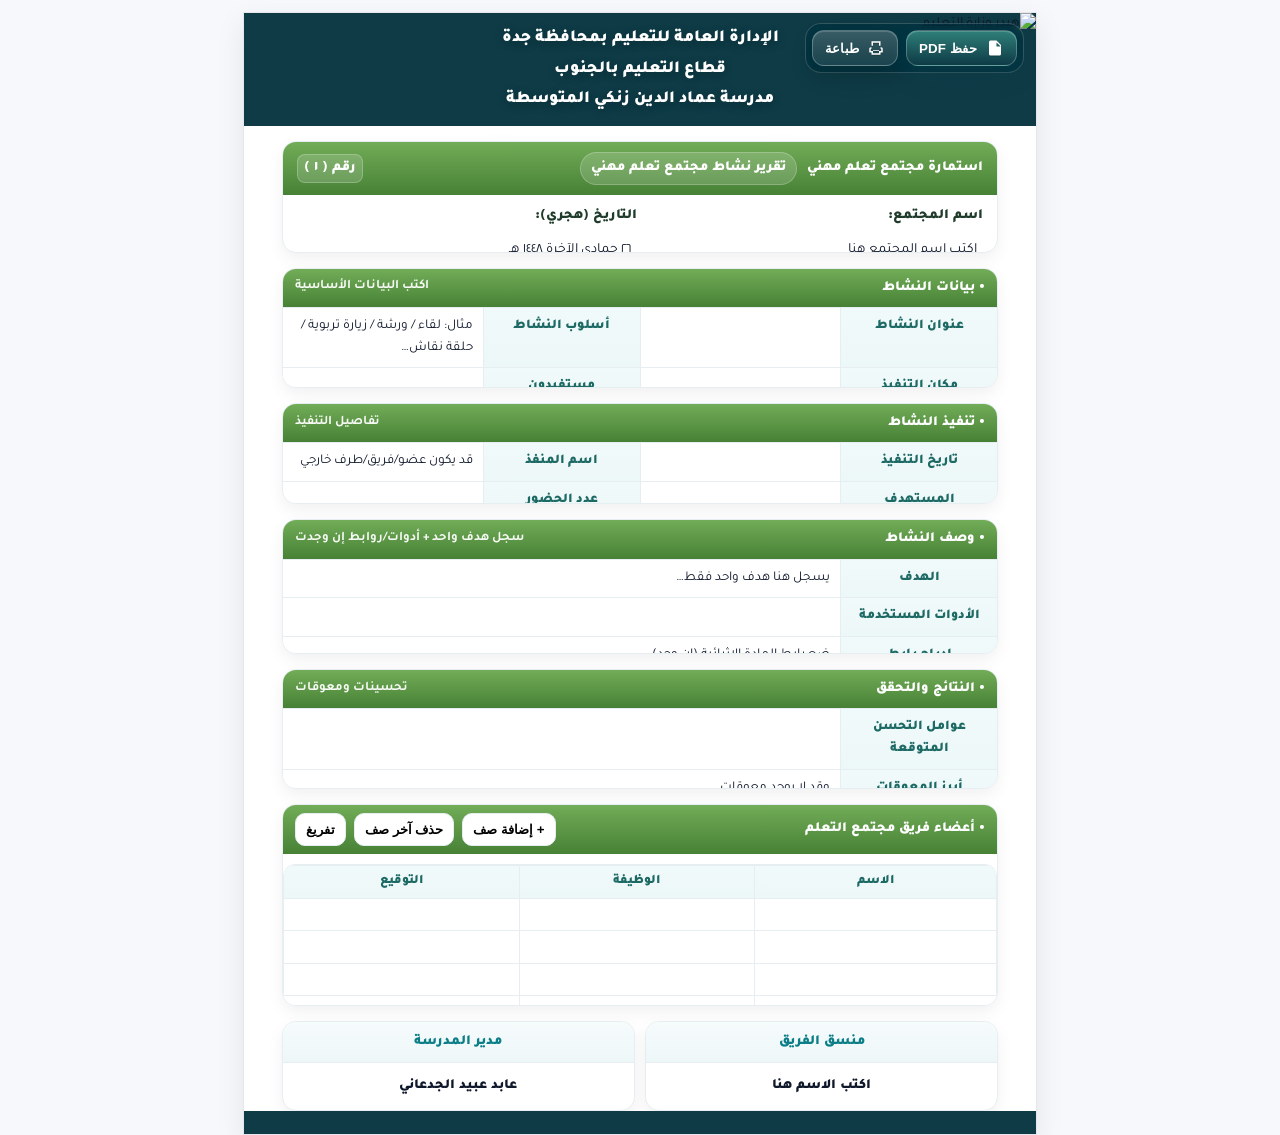
==== forms/plc-form.html @ 141c6c78 "Add files via upload" ====
<!DOCTYPE html>
<html lang="ar" dir="rtl">
<head>
<meta charset="utf-8"/>
<meta name="viewport" content="width=device-width, initial-scale=1"/>
<title>استمارة مجتمع تعلم مهني — وزارة التعليم</title>

<link href="https://fonts.googleapis.com/css2?family=Tajawal:wght@400;600;700;800&display=swap" rel="stylesheet">
<script defer src="https://cdn.jsdelivr.net/npm/html2canvas@1.4.1/dist/html2canvas.min.js"></script>
<script defer src="https://cdn.jsdelivr.net/npm/jspdf@2.5.1/dist/jspdf.umd.min.js"></script>

<style>
:root{
  --ink:#0f172a; --muted:#64748b; --line:#e6eef2;
  --paper:#ffffff; --bg:#f6f8fb;

  --accent:#2f7f79; --accentDeep:#0e3b46;
  --green:#6aa84f; --greenDeep:#3d7a2a;

  --base:14px;
  --gap:4mm;

  --footer:#0e3b46;
}

*{box-sizing:border-box}
html,body{
  height:100%; margin:0; background:var(--bg); color:var(--ink);
  font-family:"Tajawal",system-ui,sans-serif; font-size:var(--base); line-height:1.6;
  -webkit-font-smoothing:antialiased; -moz-osx-font-smoothing:grayscale;
  text-rendering:optimizeLegibility;
}

/* ===== ورقة A4 ===== */
.sheet{
  width:210mm; height:297mm; margin:12px auto; background:var(--paper);
  border:1px solid #e5e7eb; box-shadow:0 10px 28px rgba(0,0,0,.08);
  display:grid; grid-template-rows:30mm auto 6mm;
  overflow:hidden; position:relative;
}
.sheet:before{
  content:""; position:absolute; inset:0; pointer-events:none;
  background:radial-gradient(1200px 400px at 50% -10%, rgba(47,127,121,.10), transparent 60%);
}

/* ===== الهيدر ===== */
.header-img{position:relative; height:30mm; overflow:hidden; background:var(--accentDeep)}
.header-img img{width:100%; height:100%; object-fit:cover; display:block}
.header-fallback{position:absolute; inset:0; background:linear-gradient(90deg,#0b7e88,#15a3ad); display:none}

/* نص الهيدر (قابل للتعديل) */
.header-center{
  position:absolute; inset:0;
  display:flex; flex-direction:column;
  align-items:center; justify-content:center;
  text-align:center; color:#fff;
  font-weight:900; font-size:17px; line-height:1.55;
  z-index:10;
  text-shadow:0 2px 10px rgba(0,0,0,.25);
}
.header-center > div:focus{outline:2px dashed rgba(255,255,255,.85); outline-offset:4px}

/* ===== أزرار الهيدر (يمين أعلى) ===== */
.header-action{
  position:absolute; top:10px; right:12px; left:auto;
  z-index:20; display:flex; gap:8px; align-items:center;
  padding:6px; border-radius:16px;
  background:rgba(0,0,0,.15);
  backdrop-filter: blur(6px) saturate(140%);
  border:1px solid rgba(255,255,255,.18);
}
.chip{
  display:inline-flex; align-items:center; gap:8px;
  padding:8px 12px; border-radius:12px;
  color:#fff; font-weight:900; letter-spacing:.2px;
  border:1px solid rgba(255,255,255,.25);
  cursor:pointer; user-select:none;
  transition:transform .08s ease, filter .2s ease, box-shadow .2s ease;
  position:relative;
}
.chip svg{width:18px; height:18px; flex:0 0 18px; filter:drop-shadow(0 1px 0 rgba(0,0,0,.2))}
.chip:active{transform:translateY(1px)}
#btnPdf{background:linear-gradient(180deg, var(--accent), var(--accentDeep));
  box-shadow:0 10px 22px rgba(14,59,70,.25), inset 0 1px 0 rgba(255,255,255,.18);}
#btnPrint{background:linear-gradient(180deg, rgba(255,255,255,.22), rgba(255,255,255,.10));
  box-shadow:0 10px 22px rgba(0,0,0,.18), inset 0 1px 0 rgba(255,255,255,.16);
  backdrop-filter: blur(6px) saturate(140%);}
.chip:hover{filter:brightness(1.06); box-shadow:0 12px 26px rgba(0,0,0,.22);}

/* ===== المحتوى ===== */
.main{
  padding:0 10mm;
  display:flex; flex-direction:column;
  gap:var(--gap);
  min-height:0;
}

/* ===== عنوان النموذج ===== */
.top-title{
  margin-top:var(--gap);
  border:1px solid var(--line);
  border-radius:14px;
  overflow:hidden;
  background:#fff;
  box-shadow:0 6px 16px rgba(0,0,0,.06);
}
.top-title .bar{
  padding:10px 14px;
  background:linear-gradient(180deg, rgba(106,168,79,.95), rgba(61,122,42,.95));
  color:#fff; font-weight:900;
  display:flex; align-items:center; justify-content:space-between; gap:10px;
}
.top-title .bar .right{display:flex; align-items:center; gap:10px; flex-wrap:wrap}
.badge{
  display:inline-flex; align-items:center; justify-content:center;
  padding:4px 10px; border-radius:999px;
  background:rgba(255,255,255,.16);
  border:1px solid rgba(255,255,255,.22);
  font-weight:900;
}
.top-title .body{
  padding:10px 14px;
  display:flex; align-items:center; justify-content:space-between; gap:12px;
}
.line-field{display:flex; gap:10px; align-items:center; flex-wrap:wrap}
.label{font-weight:900; color:#1f3b2a}
.dots{
  min-width:260px;
  border-bottom:2px dotted #94a3b8;
  height:22px;
}
.edit{
  padding:2px 6px; border-radius:8px;
}
.edit:focus{outline:2px dashed rgba(47,127,121,.55); outline-offset:2px}

/* ===== جداول الأقسام (مثل نموذج الوزارة) ===== */
.section{
  border:1px solid var(--line);
  border-radius:14px;
  overflow:hidden;
  background:#fff;
  box-shadow:0 6px 16px rgba(0,0,0,.06);
}
.section .head{
  background:linear-gradient(180deg, rgba(106,168,79,.95), rgba(61,122,42,.95));
  color:#fff;
  font-weight:900;
  padding:8px 12px;
  display:flex; align-items:center; justify-content:space-between; gap:10px;
}
.section .head .hint{font-weight:700; opacity:.95; font-size:13px}
.section table{
  width:100%;
  border-collapse:separate;
  border-spacing:0;
  table-layout:fixed;
}
.section th, .section td{
  border-top:1px solid var(--line);
  border-left:1px solid var(--line);
  padding:8px 10px;
  vertical-align:top;
  font-size:13.5px;
  line-height:1.6;
}
.section tr > *:last-child{border-left:none}
.section th{
  width:22%;
  background:linear-gradient(180deg,#f1fafb,#ecf7f8);
  color:#1d6a65;
  font-weight:900;
}
.section td[contenteditable="true"]{background:#fff}
.section td[contenteditable="true"]:focus{outline:2px dashed rgba(47,127,121,.45); outline-offset:2px}

/* ===== مربع النص الطويل ===== */
.textbox{
  min-height:64px;
  white-space:pre-wrap;
  word-break:break-word;
}

/* ===== أعضاء الفريق (ديناميكي + عمودين عند زيادة الصفوف) ===== */
.team-wrap{
  display:grid;
  grid-template-rows:auto 1fr;
}
.team-tools{
  display:flex; align-items:center; justify-content:flex-end; gap:8px;
}
.team-tools button{
  border:1px solid var(--line);
  background:#fff;
  border-radius:10px;
  padding:8px 10px;
  font-weight:900;
  cursor:pointer;
}
.team-tools button:active{transform:scale(.99)}

.team-grid{
  margin-top:10px;
  display:grid;
  grid-template-columns:1fr 1fr;
  gap:10px;
  min-height:0;
}

/* ارتفاع ثابت حتى لا يمتد لصفحة ثانية */
.team-box{
  border:1px solid var(--line);
  border-radius:12px;
  overflow:hidden;
  background:#fff;
  min-height:0;
}
.team-box table{width:100%; border-collapse:separate; border-spacing:0; table-layout:fixed}
.team-box th, .team-box td{
  border-top:1px solid var(--line);
  border-left:1px solid var(--line);
  padding:7px 8px;
  font-size:13px;
  line-height:1.35;
  text-align:center;
  vertical-align:middle;
  word-break:break-word;
}
.team-box tr > *:last-child{border-left:none}
.team-box thead th{
  background:linear-gradient(180deg,#f1fafb,#ecf7f8);
  color:#1d6a65;
  font-weight:900;
}
.team-box td[contenteditable="true"]:focus{outline:2px dashed rgba(47,127,121,.45); outline-offset:2px}

.team-area{
  /* مساحة محسوبة داخل الصفحة */
  height:62mm;           /* ✅ لا تخرج من الصفحة */
  display:flex;
  flex-direction:column;
  min-height:0;
}
.team-grid{
  flex:1;
  min-height:0;
}
.team-box{
  height:100%;
}
.team-box .inner{
  height:100%;
  overflow:hidden;        /* ممنوع يطلع برا */
}

/* في حال عمود واحد */
.team-grid.onecol{grid-template-columns:1fr}

/* ===== التوقيع ===== */
.sign-row{
  display:grid;
  grid-template-columns:1fr 1fr;
  gap:10px;
}
.sig{
  border:1px solid var(--line);
  border-radius:14px;
  overflow:hidden;
  background:#fff;
  box-shadow:0 6px 16px rgba(0,0,0,.06);
}
.sig .h{
  padding:9px 10px;
  background:linear-gradient(180deg,#f6fbfc,#eef7f8);
  color:#0b7e88;
  font-weight:900;
  border-bottom:1px solid var(--line);
  text-align:center;
}
.sig .b{
  padding:12px 10px;
  text-align:center;
  font-weight:900;
}
.sig .b[contenteditable="true"]:focus{outline:2px dashed rgba(47,127,121,.45); outline-offset:2px}

/* ===== الفوتر ===== */
.footer-bar{height:6mm; background:var(--footer)}

/* ===== الموبايل ===== */
@media screen and (max-width:900px){
  body{overflow-x:auto;}
  .sheet{transform:scale(.85); transform-origin:top center; margin:8px auto 16px;}
}
@media screen and (max-width:600px){
  .sheet{transform:scale(.75); transform-origin:top center;}
}

/* ===== الطباعة ===== */
@media print{
  html, body{background:#fff !important; margin:0 !important; padding:0 !important;}

  .sheet{
    transform:none !important;
    width:210mm !important;
    height:297mm !important;
    margin:0 !important;
    border:none !important;
    box-shadow:none !important;
    overflow:visible !important; /* مهم */
    position:relative !important;
  }

  /* تثبيت التذييل في أسفل الصفحة */
  .footer-bar{
    position:fixed !important;
    left:0 !important; right:0 !important; bottom:0 !important;
    height:6mm !important;
    background:var(--footer) !important;
    print-color-adjust: exact !important;
    -webkit-print-color-adjust: exact !important;
  }

  /* مساحة آمنة */
  .main{padding-bottom:10mm !important;}

  /* إخفاء أزرار وأدوات */
  .header-action, .noprint{display:none !important;}
}
</style>
</head>

<body>
<div class="sheet" id="sheet">

  <!-- ===== الهيدر ===== -->
  <div class="header-img">
    <img
      id="headerPic"
      src="https://www.raed.net/img?id=1516341"
      data-src-local="header.jpg"
      alt="هيدر وزارة التعليم"
      crossOrigin="anonymous"
      referrerpolicy="no-referrer"
    >

    <div class="header-center">
      <div id="hdr1" class="edit" data-save="1" contenteditable="true">الإدارة العامة للتعليم بمحافظة جدة</div>
      <div id="hdr2" class="edit" data-save="1" contenteditable="true">قطاع التعليم بالجنوب</div>
      <div id="hdr3" class="edit" data-save="1" contenteditable="true">مدرسة عماد الدين زنكي المتوسطة</div>
    </div>

    <div class="header-action noprint" data-nopdf="true">
      <button id="btnPdf" class="chip" type="button" title="Save as PDF">
        <svg viewBox="0 0 24 24" aria-hidden="true"><path fill="currentColor" d="M14 2H6a2 2 0 0 0-2 2v16a2 2 0 0 0 2 2h12a2 2 0 0 0 2-2V8l-6-6Zm0 2.5L19.5 10H14V4.5Z"/></svg>
        حفظ PDF
      </button>
      <button id="btnPrint" class="chip" type="button" title="Print">
        <svg viewBox="0 0 24 24" aria-hidden="true"><path fill="currentColor" d="M6 9V3h12v6h-2V5H8v4H6zm12 2h1a2 2 0 0 1 2 2v5h-3v3H6v-3H3v-5a2 2 0 0 1 2-2h1v2H5v3h14v-3h-1v-2zM8 19h8v-4H8v4z"/></svg>
        طباعة
      </button>
    </div>

    <div class="header-fallback" id="headerFallback"></div>
  </div>

  <!-- ===== المحتوى ===== -->
  <div class="main">

    <!-- عنوان النموذج + اسم المجتمع -->
    <div class="top-title">
      <div class="bar">
        <div class="right">
          <span>استمارة مجتمع تعلم مهني</span>
          <span class="badge">تقرير نشاط مجتمع تعلم مهني</span>
        </div>
        <span id="docNo" class="badge edit" data-save="1" contenteditable="true">رقم ( ١ )</span>
      </div>

      <div class="body">
        <div class="line-field">
          <span class="label">اسم المجتمع:</span>
          <span id="communityName" class="dots edit" data-save="1" contenteditable="true">اكتب اسم المجتمع هنا</span>
        </div>

        <div class="line-field">
          <span class="label">التاريخ (هجري):</span>
          <span id="hijriDate" class="dots edit" data-save="1" contenteditable="true"></span>
        </div>
      </div>
    </div>

    <!-- بيانات النشاط -->
    <div class="section">
      <div class="head">
        <span>• بيانات النشاط</span>
        <span class="hint">اكتب البيانات الأساسية</span>
      </div>
      <table>
        <tr>
          <th>عنوان النشاط</th>
          <td id="actTitle" data-save="1" contenteditable="true"></td>
          <th>أسلوب النشاط</th>
          <td id="actStyle" data-save="1" contenteditable="true">مثال: لقاء / ورشة / زيارة تربوية / حلقة نقاش…</td>
        </tr>
        <tr>
          <th>مكان التنفيذ</th>
          <td id="actPlace" data-save="1" contenteditable="true"></td>
          <th>مستفيدون</th>
          <td id="actAudience" data-save="1" contenteditable="true"></td>
        </tr>
      </table>
    </div>

    <!-- تنفيذ النشاط -->
    <div class="section">
      <div class="head">
        <span>• تنفيذ النشاط</span>
        <span class="hint">تفاصيل التنفيذ</span>
      </div>
      <table>
        <tr>
          <th>تاريخ التنفيذ</th>
          <td id="execDate" data-save="1" contenteditable="true"></td>
          <th>اسم المنفذ</th>
          <td id="execBy" data-save="1" contenteditable="true">قد يكون عضو/فريق/طرف خارجي</td>
        </tr>
        <tr>
          <th>المستهدف</th>
          <td id="execTarget" data-save="1" contenteditable="true"></td>
          <th>عدد الحضور</th>
          <td id="execCount" data-save="1" contenteditable="true"></td>
        </tr>
      </table>
    </div>

    <!-- وصف النشاط -->
    <div class="section">
      <div class="head">
        <span>• وصف النشاط</span>
        <span class="hint">سجل هدف واحد + أدوات/روابط إن وجدت</span>
      </div>
      <table>
        <tr>
          <th>الهدف</th>
          <td id="descGoal" class="textbox" data-save="1" contenteditable="true">يسجل هنا هدف واحد فقط…</td>
        </tr>
        <tr>
          <th>الأدوات المستخدمة</th>
          <td id="descTools" class="textbox" data-save="1" contenteditable="true"></td>
        </tr>
        <tr>
          <th>إدراج رابط</th>
          <td id="descLink" class="textbox" data-save="1" contenteditable="true">ضع رابط المادة الإثرائية (إن وجد)…</td>
        </tr>
      </table>
    </div>

    <!-- النتائج والتحقق -->
    <div class="section">
      <div class="head">
        <span>• النتائج والتحقق</span>
        <span class="hint">تحسينات ومعوقات</span>
      </div>
      <table>
        <tr>
          <th>عوامل التحسن المتوقعة</th>
          <td id="resImprove" class="textbox" data-save="1" contenteditable="true"></td>
        </tr>
        <tr>
          <th>أبرز المعوقات</th>
          <td id="resRisks" class="textbox" data-save="1" contenteditable="true">وقد لا يوجد معوقات…</td>
        </tr>
      </table>
    </div>

    <!-- أعضاء فريق مجتمع التعلم (ديناميكي) -->
    <div class="section team-area">
      <div class="head">
        <span>• أعضاء فريق مجتمع التعلم</span>

        <div class="team-tools noprint">
          <button type="button" id="btnAddRow">+ إضافة صف</button>
          <button type="button" id="btnRemoveRow">حذف آخر صف</button>
          <button type="button" id="btnClearTeam">تفريغ</button>
        </div>
      </div>

      <div class="team-wrap">
        <div class="team-grid" id="teamGrid"></div>
      </div>
    </div>

    <!-- التواقيع -->
    <div class="sign-row">
      <div class="sig">
        <div class="h">منسق الفريق</div>
        <div id="coordinator" class="b" data-save="1" contenteditable="true">اكتب الاسم هنا</div>
      </div>
      <div class="sig">
        <div class="h">مدير المدرسة</div>
        <div id="principal" class="b" data-save="1" contenteditable="true">عابد عبيد الجدعاني</div>
      </div>
    </div>

  </div>

  <div class="footer-bar" aria-hidden="true"></div>
</div>

<script>
/* =========================
   إعدادات + حفظ
========================= */
const STORAGE_KEY = "plc_report_v1";

/* التاريخ الهجري الافتراضي */
(function(){
  try{
    const h = document.getElementById("hijriDate");
    if(h && !h.textContent.trim()){
      h.textContent = new Intl.DateTimeFormat('ar-SA-u-ca-islamic-umalqura',{
        day:'2-digit', month:'long', year:'numeric'
      }).format(new Date());
    }
  }catch{}
})();

/* ========= هيدر: fallback محلي للهيدر (GitHub Pages) ========= */
function bindHeaderFallback(){
  const img = document.getElementById('headerPic');
  const fb  = document.getElementById('headerFallback');
  if(!img) return;

  const local = img.getAttribute('data-src-local') || 'header.jpg';

  const showFallback = ()=>{
    if(fb) fb.style.display='block';
    if(local && img.src !== local) img.src = local;
  };

  img.addEventListener('error', showFallback);
  img.addEventListener('load', ()=>{ if(fb) fb.style.display='none'; });

  setTimeout(()=>{
    if(!img.complete || !img.naturalWidth) showFallback();
  }, 4000);
}

/* =========================
   جدول الفريق (ديناميكي)
   - إذا زادت الصفوف: يقسم إلى عمودين داخل نفس الصفحة
========================= */
let teamData = [
  {name:"", role:"", sign:""},
  {name:"", role:"", sign:""},
  {name:"", role:"", sign:""},
  {name:"", role:"", sign:""},
  {name:"", role:"", sign:""},
  {name:"", role:"", sign:""},
];

const PER_COL = 6;     // ✅ بعد 6 صفوف يبدأ العمود الثاني (داخل نفس الصفحة)
const MAX_ROWS = 12;   // ✅ سقف عملي داخل صفحة واحدة (عمودين × 6)

function renderTeam(){
  const grid = document.getElementById("teamGrid");
  if(!grid) return;

  // ضبط عدد الأعمدة
  const cols = (teamData.length > PER_COL) ? 2 : 1;
  grid.classList.toggle("onecol", cols === 1);

  const col1 = teamData.slice(0, PER_COL);
  const col2 = teamData.slice(PER_COL, PER_COL*2);

  grid.innerHTML = "";
  grid.appendChild(buildTeamTable(col1, 0));
  if(cols === 2) grid.appendChild(buildTeamTable(col2, PER_COL));

  save();
}

function buildTeamTable(rows, offset){
  const box = document.createElement("div");
  box.className = "team-box";

  const inner = document.createElement("div");
  inner.className = "inner";

  const table = document.createElement("table");
  table.innerHTML = `
    <thead>
      <tr>
        <th style="width:34%;">الاسم</th>
        <th style="width:33%;">الوظيفة</th>
        <th style="width:33%;">التوقيع</th>
      </tr>
    </thead>
    <tbody></tbody>
  `;

  const tbody = table.querySelector("tbody");

  rows.forEach((r, i) => {
    const idx = offset + i;
    const tr = document.createElement("tr");
    tr.innerHTML = `
      <td contenteditable="true" data-col="name" data-idx="${idx}">${escapeHtml(r.name)}</td>
      <td contenteditable="true" data-col="role" data-idx="${idx}">${escapeHtml(r.role)}</td>
      <td contenteditable="true" data-col="sign" data-idx="${idx}">${escapeHtml(r.sign)}</td>
    `;
    tbody.appendChild(tr);
  });

  // لو الصفوف أقل من PER_COL (لتوازن الشكل)
  for(let k = rows.length; k < PER_COL; k++){
    const tr = document.createElement("tr");
    tr.innerHTML = `
      <td contenteditable="true" data-col="name" data-idx="${offset+k}"></td>
      <td contenteditable="true" data-col="role" data-idx="${offset+k}"></td>
      <td contenteditable="true" data-col="sign" data-idx="${offset+k}"></td>
    `;
    tbody.appendChild(tr);
    // ضمان وجود عنصر في teamData لو المستخدم كتب
    if(teamData[offset+k] == null) teamData[offset+k] = {name:"", role:"", sign:""};
  }

  // ربط إدخال التعديل
  table.addEventListener("input", (e)=>{
    const cell = e.target;
    if(!cell || !cell.dataset) return;
    const idx = Number(cell.dataset.idx);
    const col = cell.dataset.col;
    if(!Number.isFinite(idx) || !col) return;

    // إذا المستخدم كتب في خلايا تمت إضافتها تلقائياً
    if(!teamData[idx]) teamData[idx] = {name:"", role:"", sign:""};
    teamData[idx][col] = cell.innerText.trim();
    save();
  });

  inner.appendChild(table);
  box.appendChild(inner);
  return box;
}

function escapeHtml(str=""){
  return String(str)
    .replaceAll("&","&amp;")
    .replaceAll("<","&lt;")
    .replaceAll(">","&gt;");
}

/* أدوات التحكم */
document.getElementById("btnAddRow")?.addEventListener("click", ()=>{
  if(teamData.length >= MAX_ROWS){
    alert("وصلت للحد الأقصى داخل صفحة واحدة (12 صف). إذا تبغى أكثر نعمل صفحة ثانية تلقائياً بنسخة لاحقة.");
    return;
  }
  teamData.push({name:"", role:"", sign:""});
  renderTeam();
});

document.getElementById("btnRemoveRow")?.addEventListener("click", ()=>{
  if(teamData.length <= 1) return;
  teamData.pop();
  renderTeam();
});

document.getElementById("btnClearTeam")?.addEventListener("click", ()=>{
  teamData = [{name:"", role:"", sign:""}];
  renderTeam();
});

/* =========================
   حفظ/استرجاع كل المحتوى
========================= */
function snap(){
  const fields = [...document.querySelectorAll('[data-save="1"]')].map(el=>({
    id: el.id,
    html: el.innerHTML
  }));
  return { fields, team: teamData };
}
function save(){
  try{ localStorage.setItem(STORAGE_KEY, JSON.stringify(snap())); }catch{}
}
function restore(){
  try{
    const raw = localStorage.getItem(STORAGE_KEY);
    if(!raw) return;
    const s = JSON.parse(raw);

    // الحقول
    (s.fields || []).forEach(f=>{
      const el = document.getElementById(f.id);
      if(el) el.innerHTML = f.html;
    });

    // الفريق
    if(Array.isArray(s.team) && s.team.length){
      teamData = s.team.map(x=>({
        name: x?.name || "",
        role: x?.role || "",
        sign: x?.sign || ""
      }));
      // تنظيف أي فراغات زائدة
      teamData = teamData.slice(0, MAX_ROWS);
    }
  }catch{}
}

/* =========================
   PDF + طباعة
========================= */
async function toDataURL(img,{maxSide=2400,q=0.95}={}){
  await (img.decode?.().catch(()=>{}) || new Promise(r=>{
    if(img.complete && img.naturalWidth) r();
    else { img.addEventListener('load',r,{once:true}); img.addEventListener('error',r,{once:true}); }
  }));
  const w=img.naturalWidth,h=img.naturalHeight;
  const s=Math.min(1,maxSide/Math.max(w,h));
  const cw=Math.max(1,Math.floor(w*s)),ch=Math.max(1,Math.floor(h*s));
  const c=document.createElement('canvas'); c.width=cw; c.height=ch;
  c.getContext('2d',{alpha:false}).drawImage(img,0,0,cw,ch);
  return c.toDataURL('image/jpeg',q);
}

async function makePdf(){
  // محاولة تثبيت الهيدر (قد يفشل بسبب CORS)
  const header = document.getElementById('headerPic');
  if(header){
    try{
      if(header.src && /^https?:\/\//i.test(header.src)){
        header.crossOrigin = 'anonymous';
        const data = await toDataURL(header).catch(()=>null);
        if(data) header.src = data;
      }
    }catch{}
  }

  // تجاهل أزرار/أدوات
  const canvas = await html2canvas(document.getElementById('sheet'),{
    scale: Math.min(window.devicePixelRatio||2, 2.4),
    backgroundColor:'#ffffff',
    useCORS:true,
    allowTaint:false,
    scrollX:0,
    scrollY:-window.scrollY,
    ignoreElements:(el)=> el?.classList?.contains('noprint') || el?.dataset?.nopdf==='true'
  });

  const img = canvas.toDataURL('image/jpeg', 0.96);
  const {jsPDF} = window.jspdf;
  const pdf = new jsPDF({orientation:'p', unit:'mm', format:'a4'});

  const W = pdf.internal.pageSize.getWidth();
  const H = pdf.internal.pageSize.getHeight();
  const h = (canvas.height * W) / canvas.width;
  const fit = h <= H;
  const drawW = fit ? W : (canvas.width * H) / canvas.height;
  const drawH = fit ? h : H;

  pdf.addImage(img,'JPEG',(W-drawW)/2,(H-drawH)/2,drawW,drawH,'','FAST');

  const title = "استمارة مجتمع تعلم مهني";
  const hijri = (document.getElementById('hijriDate')?.innerText || "").replace(/\s+/g,' ').trim();
  pdf.save(`${title}${hijri ? " - " + hijri : ""}.pdf`);
}

function printNow(){
  try{ save(); }catch{}
  window.print();
}

/* =========================
   تشغيل
========================= */
document.addEventListener("DOMContentLoaded", ()=>{
  bindHeaderFallback();
  restore();
  renderTeam();

  // حفظ عند أي تعديل في الحقول
  document.querySelectorAll('[data-save="1"]').forEach(el=>{
    ['input','keyup','blur'].forEach(evt=>{
      el.addEventListener(evt, ()=> save());
    });
  });

  document.getElementById("btnPdf")?.addEventListener("click", async ()=>{
    try{ save(); await makePdf(); }
    catch(e){ console.error(e); alert("تعذّر إنشاء PDF."); }
  });

  document.getElementById("btnPrint")?.addEventListener("click", ()=> printNow());
});
</script>
</body>
</html>
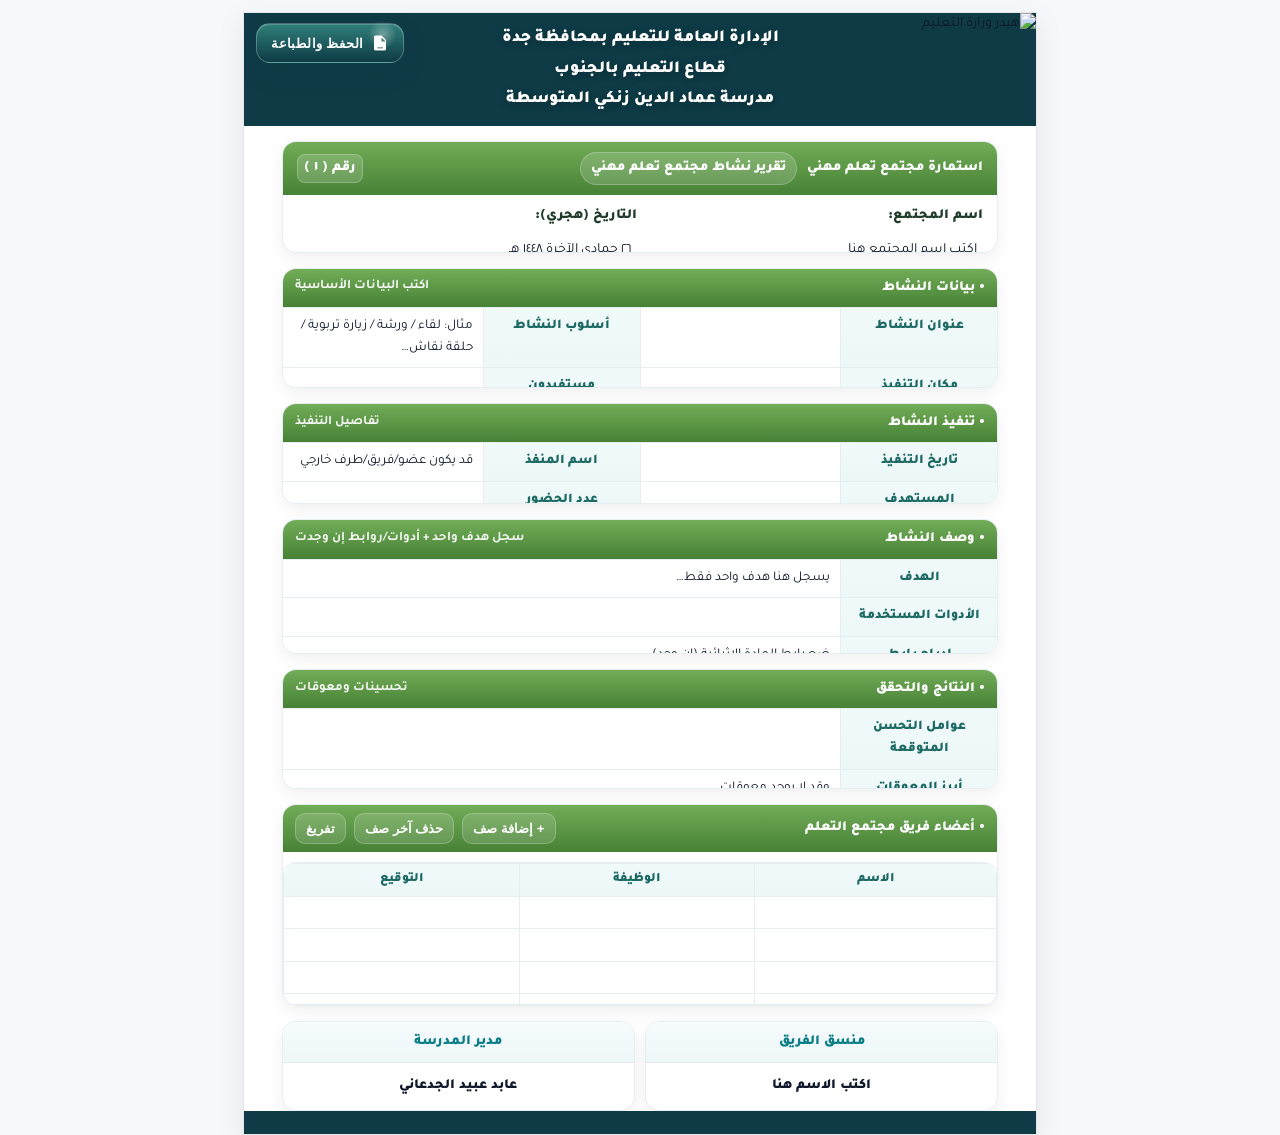
==== commit 7fa1a72e: "Update plc-form.html" ====
--- a/forms/plc-form.html
+++ b/forms/plc-form.html
@@ -13,14 +13,12 @@
 :root{
   --ink:#0f172a; --muted:#64748b; --line:#e6eef2;
   --paper:#ffffff; --bg:#f6f8fb;
-
-  --accent:#2f7f79; --accentDeep:#0e3b46;
+  --accent:#2f7f79; --accentDeep:#0e3b46; --footer:#0e3b46;
+
   --green:#6aa84f; --greenDeep:#3d7a2a;
 
-  --base:14px;
-  --gap:4mm;
-
-  --footer:#0e3b46;
+  --base:14px; --title:19px; --name:17px;
+  --gap-top:4mm; --gap-mid:4mm; --gap-section:4mm;
 }
 
 *{box-sizing:border-box}
@@ -43,12 +41,12 @@
   background:radial-gradient(1200px 400px at 50% -10%, rgba(47,127,121,.10), transparent 60%);
 }
 
-/* ===== الهيدر ===== */
+/* ===== الهيدر (مثل تقرير البرنامج) ===== */
 .header-img{position:relative; height:30mm; overflow:hidden; background:var(--accentDeep)}
 .header-img img{width:100%; height:100%; object-fit:cover; display:block}
 .header-fallback{position:absolute; inset:0; background:linear-gradient(90deg,#0b7e88,#15a3ad); display:none}
 
-/* نص الهيدر (قابل للتعديل) */
+/* نص الهيدر وسط */
 .header-center{
   position:absolute; inset:0;
   display:flex; flex-direction:column;
@@ -60,44 +58,40 @@
 }
 .header-center > div:focus{outline:2px dashed rgba(255,255,255,.85); outline-offset:4px}
 
-/* ===== أزرار الهيدر (يمين أعلى) ===== */
+/* زر واحد داخل الهيدر (مثل تقرير البرنامج) */
 .header-action{
-  position:absolute; top:10px; right:12px; left:auto;
-  z-index:20; display:flex; gap:8px; align-items:center;
-  padding:6px; border-radius:16px;
-  background:rgba(0,0,0,.15);
-  backdrop-filter: blur(6px) saturate(140%);
-  border:1px solid rgba(255,255,255,.18);
-}
-.chip{
+  position:absolute; top:10px; left:12px; z-index:20;
+}
+.pdf-chip{
   display:inline-flex; align-items:center; gap:8px;
-  padding:8px 12px; border-radius:12px;
-  color:#fff; font-weight:900; letter-spacing:.2px;
+  padding:10px 14px; border-radius:14px;
+  background:linear-gradient(180deg, var(--accent), var(--accentDeep));
+  color:#fff; font-weight:900; letter-spacing:.4px;
   border:1px solid rgba(255,255,255,.25);
+  box-shadow:0 10px 22px rgba(14,59,70,.25), inset 0 1px 0 rgba(255,255,255,.18);
   cursor:pointer; user-select:none;
   transition:transform .08s ease, filter .2s ease, box-shadow .2s ease;
   position:relative;
 }
-.chip svg{width:18px; height:18px; flex:0 0 18px; filter:drop-shadow(0 1px 0 rgba(0,0,0,.2))}
-.chip:active{transform:translateY(1px)}
-#btnPdf{background:linear-gradient(180deg, var(--accent), var(--accentDeep));
-  box-shadow:0 10px 22px rgba(14,59,70,.25), inset 0 1px 0 rgba(255,255,255,.18);}
-#btnPrint{background:linear-gradient(180deg, rgba(255,255,255,.22), rgba(255,255,255,.10));
-  box-shadow:0 10px 22px rgba(0,0,0,.18), inset 0 1px 0 rgba(255,255,255,.16);
-  backdrop-filter: blur(6px) saturate(140%);}
-.chip:hover{filter:brightness(1.06); box-shadow:0 12px 26px rgba(0,0,0,.22);}
+.pdf-chip svg{width:18px; height:18px; flex:0 0 18px; filter:drop-shadow(0 1px 0 rgba(0,0,0,.2))}
+.pdf-chip:hover{filter:brightness(1.05); box-shadow:0 12px 26px rgba(14,59,70,.35);}
+.pdf-chip:active{transform:translateY(1px)}
+.pdf-chip::after{
+  content:""; position:absolute; inset:-2px; border-radius:16px; pointer-events:none;
+  background:radial-gradient(24px 24px at 85% 30%, rgba(255,255,255,.35), transparent 60%);
+}
 
 /* ===== المحتوى ===== */
 .main{
   padding:0 10mm;
   display:flex; flex-direction:column;
-  gap:var(--gap);
+  gap:var(--gap-section);
   min-height:0;
 }
 
 /* ===== عنوان النموذج ===== */
 .top-title{
-  margin-top:var(--gap);
+  margin-top:var(--gap-top);
   border:1px solid var(--line);
   border-radius:14px;
   overflow:hidden;
@@ -129,12 +123,10 @@
   border-bottom:2px dotted #94a3b8;
   height:22px;
 }
-.edit{
-  padding:2px 6px; border-radius:8px;
-}
+.edit{padding:2px 6px; border-radius:8px}
 .edit:focus{outline:2px dashed rgba(47,127,121,.55); outline-offset:2px}
 
-/* ===== جداول الأقسام (مثل نموذج الوزارة) ===== */
+/* ===== أقسام الجداول (حل التداخل) ===== */
 .section{
   border:1px solid var(--line);
   border-radius:14px;
@@ -150,6 +142,8 @@
   display:flex; align-items:center; justify-content:space-between; gap:10px;
 }
 .section .head .hint{font-weight:700; opacity:.95; font-size:13px}
+
+/* مهم جداً: يمنع تداخل/كسر الجدول */
 .section table{
   width:100%;
   border-collapse:separate;
@@ -163,6 +157,9 @@
   vertical-align:top;
   font-size:13.5px;
   line-height:1.6;
+
+  word-break:break-word;
+  overflow-wrap:anywhere;
 }
 .section tr > *:last-child{border-left:none}
 .section th{
@@ -174,47 +171,44 @@
 .section td[contenteditable="true"]{background:#fff}
 .section td[contenteditable="true"]:focus{outline:2px dashed rgba(47,127,121,.45); outline-offset:2px}
 
-/* ===== مربع النص الطويل ===== */
-.textbox{
-  min-height:64px;
-  white-space:pre-wrap;
-  word-break:break-word;
-}
-
-/* ===== أعضاء الفريق (ديناميكي + عمودين عند زيادة الصفوف) ===== */
-.team-wrap{
-  display:grid;
-  grid-template-rows:auto 1fr;
-}
-.team-tools{
-  display:flex; align-items:center; justify-content:flex-end; gap:8px;
-}
+/* مربع النص الطويل */
+.textbox{min-height:64px; white-space:pre-wrap; word-break:break-word}
+
+/* ===== أعضاء الفريق ===== */
+.team-area{height:62mm; display:flex; flex-direction:column; min-height:0}
+.team-tools{display:flex; align-items:center; gap:8px}
 .team-tools button{
-  border:1px solid var(--line);
-  background:#fff;
+  border:1px solid rgba(255,255,255,.22);
+  background:rgba(255,255,255,.14);
+  color:#fff;
   border-radius:10px;
-  padding:8px 10px;
+  padding:7px 10px;
   font-weight:900;
   cursor:pointer;
 }
+.team-tools button:hover{filter:brightness(1.05)}
 .team-tools button:active{transform:scale(.99)}
 
+.team-wrap{display:grid; grid-template-rows:auto 1fr; min-height:0}
 .team-grid{
   margin-top:10px;
   display:grid;
   grid-template-columns:1fr 1fr;
   gap:10px;
   min-height:0;
-}
-
-/* ارتفاع ثابت حتى لا يمتد لصفحة ثانية */
+  flex:1;
+}
+.team-grid.onecol{grid-template-columns:1fr}
+
 .team-box{
   border:1px solid var(--line);
   border-radius:12px;
   overflow:hidden;
   background:#fff;
   min-height:0;
-}
+  height:100%;
+}
+.team-box .inner{height:100%; overflow:hidden}
 .team-box table{width:100%; border-collapse:separate; border-spacing:0; table-layout:fixed}
 .team-box th, .team-box td{
   border-top:1px solid var(--line);
@@ -225,6 +219,7 @@
   text-align:center;
   vertical-align:middle;
   word-break:break-word;
+  overflow-wrap:anywhere;
 }
 .team-box tr > *:last-child{border-left:none}
 .team-box thead th{
@@ -234,34 +229,8 @@
 }
 .team-box td[contenteditable="true"]:focus{outline:2px dashed rgba(47,127,121,.45); outline-offset:2px}
 
-.team-area{
-  /* مساحة محسوبة داخل الصفحة */
-  height:62mm;           /* ✅ لا تخرج من الصفحة */
-  display:flex;
-  flex-direction:column;
-  min-height:0;
-}
-.team-grid{
-  flex:1;
-  min-height:0;
-}
-.team-box{
-  height:100%;
-}
-.team-box .inner{
-  height:100%;
-  overflow:hidden;        /* ممنوع يطلع برا */
-}
-
-/* في حال عمود واحد */
-.team-grid.onecol{grid-template-columns:1fr}
-
 /* ===== التوقيع ===== */
-.sign-row{
-  display:grid;
-  grid-template-columns:1fr 1fr;
-  gap:10px;
-}
+.sign-row{display:grid; grid-template-columns:1fr 1fr; gap:10px}
 .sig{
   border:1px solid var(--line);
   border-radius:14px;
@@ -277,11 +246,7 @@
   border-bottom:1px solid var(--line);
   text-align:center;
 }
-.sig .b{
-  padding:12px 10px;
-  text-align:center;
-  font-weight:900;
-}
+.sig .b{padding:12px 10px; text-align:center; font-weight:900}
 .sig .b[contenteditable="true"]:focus{outline:2px dashed rgba(47,127,121,.45); outline-offset:2px}
 
 /* ===== الفوتر ===== */
@@ -299,7 +264,6 @@
 /* ===== الطباعة ===== */
 @media print{
   html, body{background:#fff !important; margin:0 !important; padding:0 !important;}
-
   .sheet{
     transform:none !important;
     width:210mm !important;
@@ -307,11 +271,9 @@
     margin:0 !important;
     border:none !important;
     box-shadow:none !important;
-    overflow:visible !important; /* مهم */
+    overflow:visible !important;
     position:relative !important;
   }
-
-  /* تثبيت التذييل في أسفل الصفحة */
   .footer-bar{
     position:fixed !important;
     left:0 !important; right:0 !important; bottom:0 !important;
@@ -320,11 +282,7 @@
     print-color-adjust: exact !important;
     -webkit-print-color-adjust: exact !important;
   }
-
-  /* مساحة آمنة */
   .main{padding-bottom:10mm !important;}
-
-  /* إخفاء أزرار وأدوات */
   .header-action, .noprint{display:none !important;}
 }
 </style>
@@ -350,14 +308,13 @@
       <div id="hdr3" class="edit" data-save="1" contenteditable="true">مدرسة عماد الدين زنكي المتوسطة</div>
     </div>
 
+    <!-- ✅ نفس زر تقرير البرنامج: زر واحد -->
     <div class="header-action noprint" data-nopdf="true">
-      <button id="btnPdf" class="chip" type="button" title="Save as PDF">
-        <svg viewBox="0 0 24 24" aria-hidden="true"><path fill="currentColor" d="M14 2H6a2 2 0 0 0-2 2v16a2 2 0 0 0 2 2h12a2 2 0 0 0 2-2V8l-6-6Zm0 2.5L19.5 10H14V4.5Z"/></svg>
-        حفظ PDF
-      </button>
-      <button id="btnPrint" class="chip" type="button" title="Print">
-        <svg viewBox="0 0 24 24" aria-hidden="true"><path fill="currentColor" d="M6 9V3h12v6h-2V5H8v4H6zm12 2h1a2 2 0 0 1 2 2v5h-3v3H6v-3H3v-5a2 2 0 0 1 2-2h1v2H5v3h14v-3h-1v-2zM8 19h8v-4H8v4z"/></svg>
-        طباعة
+      <button id="btnOne" class="pdf-chip" type="button" title="Save as PDF and Print">
+        <svg viewBox="0 0 24 24" aria-hidden="true" focusable="false">
+          <path fill="currentColor" d="M14 2H6a2 2 0 0 0-2 2v16a2 2 0 0 0 2 2h12a2 2 0 0 0 2-2V8l-6-6Zm0 2.5L19.5 10H14V4.5ZM8.5 14H10a2 2 0 1 0 0-4H8v6h.5v-2Zm1-3.5H10a1 1 0 1 1 0 2H9.5v-2ZM12 16h1.5c1.38 0 2.5-1.12 2.5-2.5S14.88 11 13.5 11H12v5Zm1-4h.5a1.5 1.5 0 0 1 0 3H13v-3Zm-4.5 6H16v1H8.5v-1Z"/>
+        </svg>
+        الحفظ والطباعة
       </button>
     </div>
 
@@ -478,14 +435,12 @@
     <div class="section team-area">
       <div class="head">
         <span>• أعضاء فريق مجتمع التعلم</span>
-
         <div class="team-tools noprint">
           <button type="button" id="btnAddRow">+ إضافة صف</button>
           <button type="button" id="btnRemoveRow">حذف آخر صف</button>
           <button type="button" id="btnClearTeam">تفريغ</button>
         </div>
       </div>
-
       <div class="team-wrap">
         <div class="team-grid" id="teamGrid"></div>
       </div>
@@ -512,7 +467,7 @@
 /* =========================
    إعدادات + حفظ
 ========================= */
-const STORAGE_KEY = "plc_report_v1";
+const STORAGE_KEY = "plc_report_v2_one_button";
 
 /* التاريخ الهجري الافتراضي */
 (function(){
@@ -542,14 +497,12 @@
   img.addEventListener('error', showFallback);
   img.addEventListener('load', ()=>{ if(fb) fb.style.display='none'; });
 
-  setTimeout(()=>{
-    if(!img.complete || !img.naturalWidth) showFallback();
-  }, 4000);
+  setTimeout(()=>{ if(!img.complete || !img.naturalWidth) showFallback(); }, 4000);
 }
 
 /* =========================
    جدول الفريق (ديناميكي)
-   - إذا زادت الصفوف: يقسم إلى عمودين داخل نفس الصفحة
+   - عمودين داخل نفس الصفحة
 ========================= */
 let teamData = [
   {name:"", role:"", sign:""},
@@ -560,14 +513,13 @@
   {name:"", role:"", sign:""},
 ];
 
-const PER_COL = 6;     // ✅ بعد 6 صفوف يبدأ العمود الثاني (داخل نفس الصفحة)
-const MAX_ROWS = 12;   // ✅ سقف عملي داخل صفحة واحدة (عمودين × 6)
+const PER_COL = 6;   // بعد 6 صفوف يبدأ العمود الثاني
+const MAX_ROWS = 12; // سقف صفحة واحدة
 
 function renderTeam(){
   const grid = document.getElementById("teamGrid");
   if(!grid) return;
 
-  // ضبط عدد الأعمدة
   const cols = (teamData.length > PER_COL) ? 2 : 1;
   grid.classList.toggle("onecol", cols === 1);
 
@@ -599,7 +551,6 @@
     </thead>
     <tbody></tbody>
   `;
-
   const tbody = table.querySelector("tbody");
 
   rows.forEach((r, i) => {
@@ -613,7 +564,6 @@
     tbody.appendChild(tr);
   });
 
-  // لو الصفوف أقل من PER_COL (لتوازن الشكل)
   for(let k = rows.length; k < PER_COL; k++){
     const tr = document.createElement("tr");
     tr.innerHTML = `
@@ -622,11 +572,9 @@
       <td contenteditable="true" data-col="sign" data-idx="${offset+k}"></td>
     `;
     tbody.appendChild(tr);
-    // ضمان وجود عنصر في teamData لو المستخدم كتب
     if(teamData[offset+k] == null) teamData[offset+k] = {name:"", role:"", sign:""};
   }
 
-  // ربط إدخال التعديل
   table.addEventListener("input", (e)=>{
     const cell = e.target;
     if(!cell || !cell.dataset) return;
@@ -634,7 +582,6 @@
     const col = cell.dataset.col;
     if(!Number.isFinite(idx) || !col) return;
 
-    // إذا المستخدم كتب في خلايا تمت إضافتها تلقائياً
     if(!teamData[idx]) teamData[idx] = {name:"", role:"", sign:""};
     teamData[idx][col] = cell.innerText.trim();
     save();
@@ -646,35 +593,30 @@
 }
 
 function escapeHtml(str=""){
-  return String(str)
-    .replaceAll("&","&amp;")
-    .replaceAll("<","&lt;")
-    .replaceAll(">","&gt;");
+  return String(str).replaceAll("&","&amp;").replaceAll("<","&lt;").replaceAll(">","&gt;");
 }
 
 /* أدوات التحكم */
 document.getElementById("btnAddRow")?.addEventListener("click", ()=>{
   if(teamData.length >= MAX_ROWS){
-    alert("وصلت للحد الأقصى داخل صفحة واحدة (12 صف). إذا تبغى أكثر نعمل صفحة ثانية تلقائياً بنسخة لاحقة.");
+    alert("وصلت للحد الأقصى داخل صفحة واحدة (12 صف).");
     return;
   }
   teamData.push({name:"", role:"", sign:""});
   renderTeam();
 });
-
 document.getElementById("btnRemoveRow")?.addEventListener("click", ()=>{
   if(teamData.length <= 1) return;
   teamData.pop();
   renderTeam();
 });
-
 document.getElementById("btnClearTeam")?.addEventListener("click", ()=>{
   teamData = [{name:"", role:"", sign:""}];
   renderTeam();
 });
 
 /* =========================
-   حفظ/استرجاع كل المحتوى
+   حفظ/استرجاع
 ========================= */
 function snap(){
   const fields = [...document.querySelectorAll('[data-save="1"]')].map(el=>({
@@ -692,28 +634,25 @@
     if(!raw) return;
     const s = JSON.parse(raw);
 
-    // الحقول
     (s.fields || []).forEach(f=>{
       const el = document.getElementById(f.id);
       if(el) el.innerHTML = f.html;
     });
 
-    // الفريق
     if(Array.isArray(s.team) && s.team.length){
-      teamData = s.team.map(x=>({
-        name: x?.name || "",
-        role: x?.role || "",
-        sign: x?.sign || ""
-      }));
-      // تنظيف أي فراغات زائدة
-      teamData = teamData.slice(0, MAX_ROWS);
+      teamData = s.team.map(x=>({name:x?.name||"", role:x?.role||"", sign:x?.sign||""})).slice(0, MAX_ROWS);
     }
   }catch{}
 }
 
 /* =========================
-   PDF + طباعة
+   PDF + طباعة (زر واحد)
 ========================= */
+function setBusy(b){
+  const btn = document.getElementById("btnOne");
+  if(btn) btn.disabled = !!b;
+}
+
 async function toDataURL(img,{maxSide=2400,q=0.95}={}){
   await (img.decode?.().catch(()=>{}) || new Promise(r=>{
     if(img.complete && img.naturalWidth) r();
@@ -728,7 +667,6 @@
 }
 
 async function makePdf(){
-  // محاولة تثبيت الهيدر (قد يفشل بسبب CORS)
   const header = document.getElementById('headerPic');
   if(header){
     try{
@@ -740,7 +678,6 @@
     }catch{}
   }
 
-  // تجاهل أزرار/أدوات
   const canvas = await html2canvas(document.getElementById('sheet'),{
     scale: Math.min(window.devicePixelRatio||2, 2.4),
     backgroundColor:'#ffffff',
@@ -769,9 +706,12 @@
   pdf.save(`${title}${hijri ? " - " + hijri : ""}.pdf`);
 }
 
-function printNow(){
-  try{ save(); }catch{}
-  window.print();
+async function saveAndPrint(){
+  save();
+  // PDF ثم طباعة مباشرة
+  await makePdf();
+  // بعد تنزيل PDF افتح الطباعة
+  setTimeout(()=> window.print(), 300);
 }
 
 /* =========================
@@ -782,20 +722,16 @@
   restore();
   renderTeam();
 
-  // حفظ عند أي تعديل في الحقول
   document.querySelectorAll('[data-save="1"]').forEach(el=>{
-    ['input','keyup','blur'].forEach(evt=>{
-      el.addEventListener(evt, ()=> save());
-    });
+    ['input','keyup','blur'].forEach(evt=> el.addEventListener(evt, save));
   });
 
-  document.getElementById("btnPdf")?.addEventListener("click", async ()=>{
-    try{ save(); await makePdf(); }
-    catch(e){ console.error(e); alert("تعذّر إنشاء PDF."); }
+  document.getElementById("btnOne")?.addEventListener("click", async ()=>{
+    try{ setBusy(true); await saveAndPrint(); }
+    catch(e){ console.error(e); alert("تعذّر تنفيذ الحفظ/الطباعة."); }
+    finally{ setBusy(false); }
   });
-
-  document.getElementById("btnPrint")?.addEventListener("click", ()=> printNow());
 });
 </script>
 </body>
-</html>+</html>
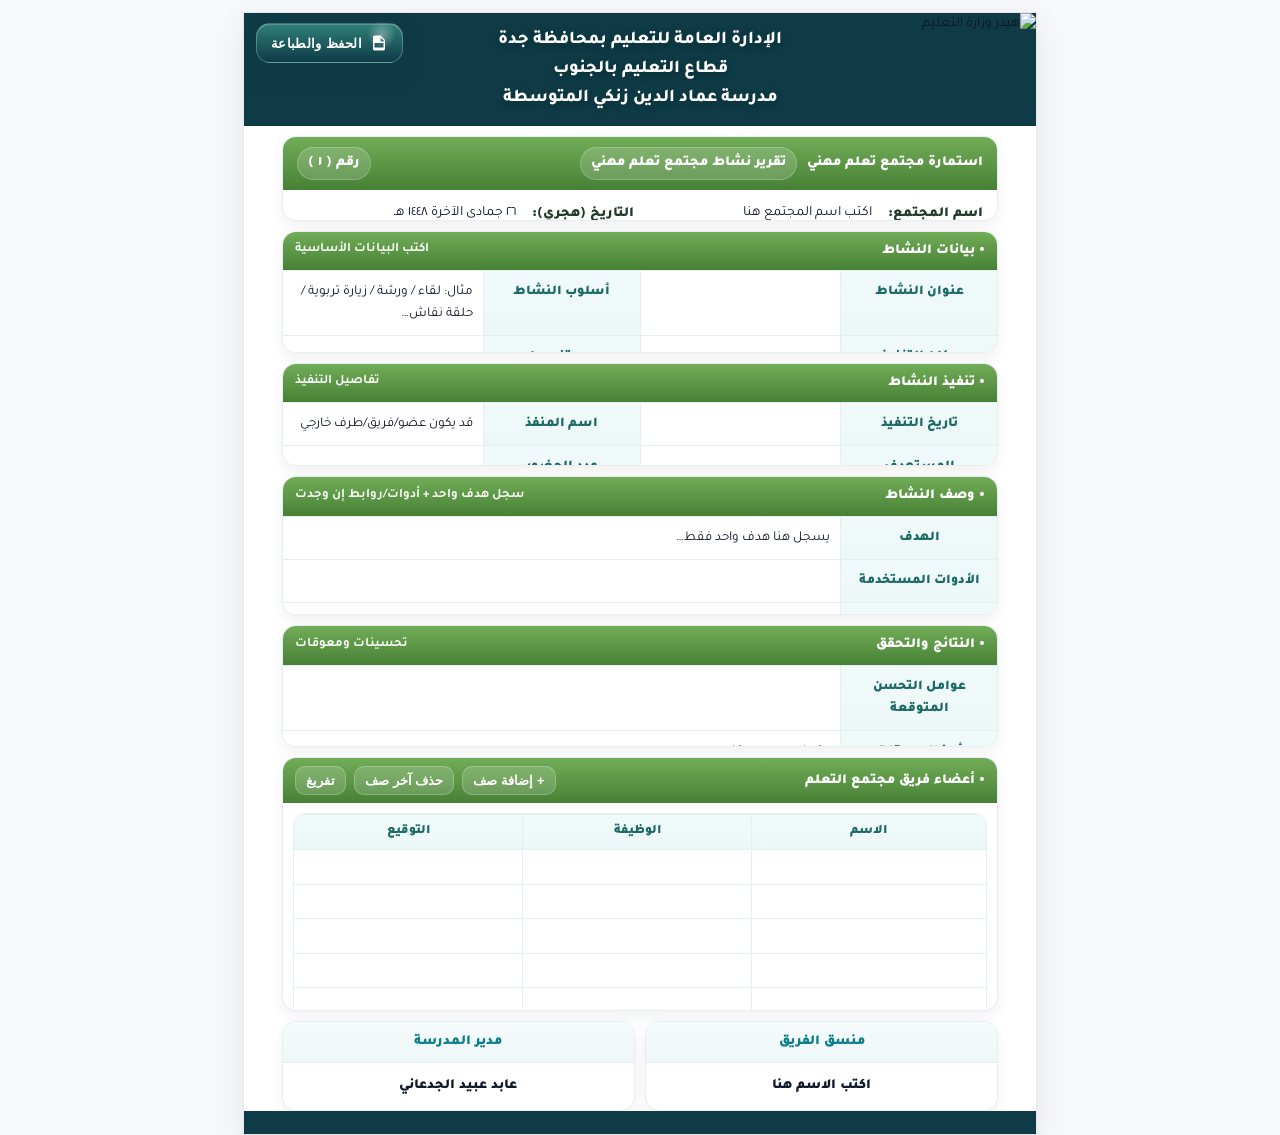
==== commit 497c5a51: "Update plc-form.html" ====
--- a/forms/plc-form.html
+++ b/forms/plc-form.html
@@ -13,12 +13,14 @@
 :root{
   --ink:#0f172a; --muted:#64748b; --line:#e6eef2;
   --paper:#ffffff; --bg:#f6f8fb;
-  --accent:#2f7f79; --accentDeep:#0e3b46; --footer:#0e3b46;
-
+
+  --accent:#2f7f79; --accentDeep:#0e3b46;
   --green:#6aa84f; --greenDeep:#3d7a2a;
 
-  --base:14px; --title:19px; --name:17px;
-  --gap-top:4mm; --gap-mid:4mm; --gap-section:4mm;
+  --base:14px;
+  --gap:10px;
+
+  --footer:#0e3b46;
 }
 
 *{box-sizing:border-box}
@@ -41,24 +43,24 @@
   background:radial-gradient(1200px 400px at 50% -10%, rgba(47,127,121,.10), transparent 60%);
 }
 
-/* ===== الهيدر (مثل تقرير البرنامج) ===== */
+/* ===== الهيدر (نفس ستايل تقرير البرنامج) ===== */
 .header-img{position:relative; height:30mm; overflow:hidden; background:var(--accentDeep)}
 .header-img img{width:100%; height:100%; object-fit:cover; display:block}
 .header-fallback{position:absolute; inset:0; background:linear-gradient(90deg,#0b7e88,#15a3ad); display:none}
 
-/* نص الهيدر وسط */
+/* نص الهيدر في الوسط */
 .header-center{
   position:absolute; inset:0;
   display:flex; flex-direction:column;
   align-items:center; justify-content:center;
   text-align:center; color:#fff;
-  font-weight:900; font-size:17px; line-height:1.55;
+  font-weight:800; font-size:18px; line-height:1.6;
   z-index:10;
   text-shadow:0 2px 10px rgba(0,0,0,.25);
 }
 .header-center > div:focus{outline:2px dashed rgba(255,255,255,.85); outline-offset:4px}
 
-/* زر واحد داخل الهيدر (مثل تقرير البرنامج) */
+/* ===== زر واحد (الحفظ والطباعة) + قائمة صغيرة ===== */
 .header-action{
   position:absolute; top:10px; left:12px; z-index:20;
 }
@@ -66,7 +68,7 @@
   display:inline-flex; align-items:center; gap:8px;
   padding:10px 14px; border-radius:14px;
   background:linear-gradient(180deg, var(--accent), var(--accentDeep));
-  color:#fff; font-weight:900; letter-spacing:.4px;
+  color:#fff; font-weight:900; letter-spacing:.3px;
   border:1px solid rgba(255,255,255,.25);
   box-shadow:0 10px 22px rgba(14,59,70,.25), inset 0 1px 0 rgba(255,255,255,.18);
   cursor:pointer; user-select:none;
@@ -81,17 +83,50 @@
   background:radial-gradient(24px 24px at 85% 30%, rgba(255,255,255,.35), transparent 60%);
 }
 
+/* قائمة الخيارات */
+.action-menu{
+  position:absolute;
+  top:52px; left:0;
+  min-width:190px;
+  background:#fff;
+  border:1px solid var(--line);
+  border-radius:14px;
+  box-shadow:0 16px 34px rgba(0,0,0,.18);
+  overflow:hidden;
+  display:none;
+}
+.action-menu.open{display:block;}
+.action-menu button{
+  width:100%;
+  border:0;
+  background:#fff;
+  padding:12px 12px;
+  cursor:pointer;
+  font-weight:900;
+  text-align:right;
+  display:flex;
+  align-items:center;
+  justify-content:space-between;
+  gap:10px;
+}
+.action-menu button:hover{background:#f7fbfc;}
+.action-menu button + button{border-top:1px solid var(--line);}
+.action-menu .mini{
+  font-weight:800;
+  color:var(--muted);
+  font-size:12px;
+}
+
 /* ===== المحتوى ===== */
 .main{
-  padding:0 10mm;
+  padding:10px 10mm 0;
   display:flex; flex-direction:column;
-  gap:var(--gap-section);
+  gap:var(--gap);
   min-height:0;
 }
 
-/* ===== عنوان النموذج ===== */
+/* ===== شريط العنوان العلوي ===== */
 .top-title{
-  margin-top:var(--gap-top);
   border:1px solid var(--line);
   border-radius:14px;
   overflow:hidden;
@@ -104,7 +139,6 @@
   color:#fff; font-weight:900;
   display:flex; align-items:center; justify-content:space-between; gap:10px;
 }
-.top-title .bar .right{display:flex; align-items:center; gap:10px; flex-wrap:wrap}
 .badge{
   display:inline-flex; align-items:center; justify-content:center;
   padding:4px 10px; border-radius:999px;
@@ -114,16 +148,19 @@
 }
 .top-title .body{
   padding:10px 14px;
-  display:flex; align-items:center; justify-content:space-between; gap:12px;
+  display:grid;
+  grid-template-columns:1fr 1fr;
+  gap:12px;
 }
 .line-field{display:flex; gap:10px; align-items:center; flex-wrap:wrap}
 .label{font-weight:900; color:#1f3b2a}
 .dots{
-  min-width:260px;
+  flex:1;
+  min-height:22px;
   border-bottom:2px dotted #94a3b8;
-  height:22px;
-}
-.edit{padding:2px 6px; border-radius:8px}
+  padding:2px 6px;
+  border-radius:8px;
+}
 .edit:focus{outline:2px dashed rgba(47,127,121,.55); outline-offset:2px}
 
 /* ===== أقسام الجداول (حل التداخل) ===== */
@@ -142,8 +179,6 @@
   display:flex; align-items:center; justify-content:space-between; gap:10px;
 }
 .section .head .hint{font-weight:700; opacity:.95; font-size:13px}
-
-/* مهم جداً: يمنع تداخل/كسر الجدول */
 .section table{
   width:100%;
   border-collapse:separate;
@@ -153,13 +188,11 @@
 .section th, .section td{
   border-top:1px solid var(--line);
   border-left:1px solid var(--line);
-  padding:8px 10px;
+  padding:10px 10px;
   vertical-align:top;
   font-size:13.5px;
-  line-height:1.6;
-
-  word-break:break-word;
-  overflow-wrap:anywhere;
+  line-height:1.65;
+  background:#fff;
 }
 .section tr > *:last-child{border-left:none}
 .section th{
@@ -168,58 +201,52 @@
   color:#1d6a65;
   font-weight:900;
 }
-.section td[contenteditable="true"]{background:#fff}
 .section td[contenteditable="true"]:focus{outline:2px dashed rgba(47,127,121,.45); outline-offset:2px}
-
-/* مربع النص الطويل */
 .textbox{min-height:64px; white-space:pre-wrap; word-break:break-word}
 
-/* ===== أعضاء الفريق ===== */
-.team-area{height:62mm; display:flex; flex-direction:column; min-height:0}
-.team-tools{display:flex; align-items:center; gap:8px}
+/* ===== الفريق (عمودين داخل نفس الصفحة) ===== */
+.team-area{padding-bottom:6px;}
+.team-tools{
+  display:flex; align-items:center; justify-content:flex-end; gap:8px;
+}
 .team-tools button{
   border:1px solid rgba(255,255,255,.22);
-  background:rgba(255,255,255,.14);
+  background:rgba(255,255,255,.16);
   color:#fff;
   border-radius:10px;
-  padding:7px 10px;
+  padding:6px 10px;
   font-weight:900;
   cursor:pointer;
 }
 .team-tools button:hover{filter:brightness(1.05)}
 .team-tools button:active{transform:scale(.99)}
 
-.team-wrap{display:grid; grid-template-rows:auto 1fr; min-height:0}
+.team-wrap{padding:10px 10px 12px;}
 .team-grid{
-  margin-top:10px;
   display:grid;
   grid-template-columns:1fr 1fr;
   gap:10px;
-  min-height:0;
-  flex:1;
+  height:62mm;           /* ثابت داخل الصفحة */
 }
 .team-grid.onecol{grid-template-columns:1fr}
-
 .team-box{
   border:1px solid var(--line);
   border-radius:12px;
   overflow:hidden;
   background:#fff;
-  min-height:0;
   height:100%;
 }
-.team-box .inner{height:100%; overflow:hidden}
+.team-box .inner{height:100%; overflow:hidden;}
 .team-box table{width:100%; border-collapse:separate; border-spacing:0; table-layout:fixed}
-.team-box th, .team-box td{
+.team-box th,.team-box td{
   border-top:1px solid var(--line);
   border-left:1px solid var(--line);
-  padding:7px 8px;
+  padding:8px 8px;
   font-size:13px;
   line-height:1.35;
   text-align:center;
   vertical-align:middle;
   word-break:break-word;
-  overflow-wrap:anywhere;
 }
 .team-box tr > *:last-child{border-left:none}
 .team-box thead th{
@@ -229,8 +256,12 @@
 }
 .team-box td[contenteditable="true"]:focus{outline:2px dashed rgba(47,127,121,.45); outline-offset:2px}
 
-/* ===== التوقيع ===== */
-.sign-row{display:grid; grid-template-columns:1fr 1fr; gap:10px}
+/* ===== التواقيع ===== */
+.sign-row{
+  display:grid;
+  grid-template-columns:1fr 1fr;
+  gap:10px;
+}
 .sig{
   border:1px solid var(--line);
   border-radius:14px;
@@ -246,7 +277,11 @@
   border-bottom:1px solid var(--line);
   text-align:center;
 }
-.sig .b{padding:12px 10px; text-align:center; font-weight:900}
+.sig .b{
+  padding:12px 10px;
+  text-align:center;
+  font-weight:900;
+}
 .sig .b[contenteditable="true"]:focus{outline:2px dashed rgba(47,127,121,.45); outline-offset:2px}
 
 /* ===== الفوتر ===== */
@@ -279,10 +314,10 @@
     left:0 !important; right:0 !important; bottom:0 !important;
     height:6mm !important;
     background:var(--footer) !important;
+    -webkit-print-color-adjust: exact !important;
     print-color-adjust: exact !important;
-    -webkit-print-color-adjust: exact !important;
   }
-  .main{padding-bottom:10mm !important;}
+  .main{padding-bottom:12mm !important;}
   .header-action, .noprint{display:none !important;}
 }
 </style>
@@ -293,10 +328,11 @@
 
   <!-- ===== الهيدر ===== -->
   <div class="header-img">
+    <!-- ✅ الأفضل للـPDF: المحلي أساساً -->
     <img
       id="headerPic"
-      src="https://www.raed.net/img?id=1516341"
-      data-src-local="header.jpg"
+      src="header.jpg"
+      data-src-remote="https://www.raed.net/img?id=1516341"
       alt="هيدر وزارة التعليم"
       crossOrigin="anonymous"
       referrerpolicy="no-referrer"
@@ -308,14 +344,25 @@
       <div id="hdr3" class="edit" data-save="1" contenteditable="true">مدرسة عماد الدين زنكي المتوسطة</div>
     </div>
 
-    <!-- ✅ نفس زر تقرير البرنامج: زر واحد -->
+    <!-- زر واحد -->
     <div class="header-action noprint" data-nopdf="true">
-      <button id="btnOne" class="pdf-chip" type="button" title="Save as PDF and Print">
+      <button id="btnMainAction" class="pdf-chip" type="button" title="الحفظ والطباعة">
         <svg viewBox="0 0 24 24" aria-hidden="true" focusable="false">
-          <path fill="currentColor" d="M14 2H6a2 2 0 0 0-2 2v16a2 2 0 0 0 2 2h12a2 2 0 0 0 2-2V8l-6-6Zm0 2.5L19.5 10H14V4.5ZM8.5 14H10a2 2 0 1 0 0-4H8v6h.5v-2Zm1-3.5H10a1 1 0 1 1 0 2H9.5v-2ZM12 16h1.5c1.38 0 2.5-1.12 2.5-2.5S14.88 11 13.5 11H12v5Zm1-4h.5a1.5 1.5 0 0 1 0 3H13v-3Zm-4.5 6H16v1H8.5v-1Z"/>
+          <path fill="currentColor" d="M14 2H6a2 2 0 0 0-2 2v16a2 2 0 0 0 2 2h12a2 2 0 0 0 2-2V8l-6-6Zm0 2.5L19.5 10H14V4.5ZM6 12h12v6H6v-6z"/>
         </svg>
         الحفظ والطباعة
       </button>
+
+      <div id="actionMenu" class="action-menu" role="menu" aria-label="خيارات الحفظ والطباعة">
+        <button type="button" id="btnPdf">
+          <span>حفظ PDF</span>
+          <span class="mini">جودة عالية</span>
+        </button>
+        <button type="button" id="btnPrint">
+          <span>طباعة مباشرة</span>
+          <span class="mini">Print</span>
+        </button>
+      </div>
     </div>
 
     <div class="header-fallback" id="headerFallback"></div>
@@ -324,10 +371,10 @@
   <!-- ===== المحتوى ===== -->
   <div class="main">
 
-    <!-- عنوان النموذج + اسم المجتمع -->
+    <!-- عنوان النموذج -->
     <div class="top-title">
       <div class="bar">
-        <div class="right">
+        <div style="display:flex;gap:10px;align-items:center;flex-wrap:wrap">
           <span>استمارة مجتمع تعلم مهني</span>
           <span class="badge">تقرير نشاط مجتمع تعلم مهني</span>
         </div>
@@ -441,6 +488,7 @@
           <button type="button" id="btnClearTeam">تفريغ</button>
         </div>
       </div>
+
       <div class="team-wrap">
         <div class="team-grid" id="teamGrid"></div>
       </div>
@@ -467,7 +515,7 @@
 /* =========================
    إعدادات + حفظ
 ========================= */
-const STORAGE_KEY = "plc_report_v2_one_button";
+const STORAGE_KEY = "plc_report_v2";
 
 /* التاريخ الهجري الافتراضي */
 (function(){
@@ -481,28 +529,27 @@
   }catch{}
 })();
 
-/* ========= هيدر: fallback محلي للهيدر (GitHub Pages) ========= */
-function bindHeaderFallback(){
-  const img = document.getElementById('headerPic');
-  const fb  = document.getElementById('headerFallback');
+/* =========================
+   الهيدر: عرض الرابط الخارجي للمعاينة فقط
+   - لكن المحلي هو الأساس لضمان ظهور الهيدر في PDF
+========================= */
+function tryRemoteHeaderPreview(){
+  const img = document.getElementById("headerPic");
   if(!img) return;
-
-  const local = img.getAttribute('data-src-local') || 'header.jpg';
-
-  const showFallback = ()=>{
-    if(fb) fb.style.display='block';
-    if(local && img.src !== local) img.src = local;
-  };
-
-  img.addEventListener('error', showFallback);
-  img.addEventListener('load', ()=>{ if(fb) fb.style.display='none'; });
-
-  setTimeout(()=>{ if(!img.complete || !img.naturalWidth) showFallback(); }, 4000);
+  const remote = img.getAttribute("data-src-remote");
+  if(!remote) return;
+
+  // محاولة تحميل remote للعرض (قد ينجح في المتصفح وقد يفشل في PDF)
+  const test = new Image();
+  test.crossOrigin = "anonymous";
+  test.referrerPolicy = "no-referrer";
+  test.onload = ()=>{ img.src = remote; };
+  test.onerror = ()=>{ /* تجاهل */ };
+  test.src = remote;
 }
 
 /* =========================
    جدول الفريق (ديناميكي)
-   - عمودين داخل نفس الصفحة
 ========================= */
 let teamData = [
   {name:"", role:"", sign:""},
@@ -513,24 +560,14 @@
   {name:"", role:"", sign:""},
 ];
 
-const PER_COL = 6;   // بعد 6 صفوف يبدأ العمود الثاني
-const MAX_ROWS = 12; // سقف صفحة واحدة
-
-function renderTeam(){
-  const grid = document.getElementById("teamGrid");
-  if(!grid) return;
-
-  const cols = (teamData.length > PER_COL) ? 2 : 1;
-  grid.classList.toggle("onecol", cols === 1);
-
-  const col1 = teamData.slice(0, PER_COL);
-  const col2 = teamData.slice(PER_COL, PER_COL*2);
-
-  grid.innerHTML = "";
-  grid.appendChild(buildTeamTable(col1, 0));
-  if(cols === 2) grid.appendChild(buildTeamTable(col2, PER_COL));
-
-  save();
+const PER_COL = 6;     // بعد 6 صفوف يبدأ العمود الثاني
+const MAX_ROWS = 12;   // حد داخل صفحة واحدة (عمودين × 6)
+
+function escapeHtml(str=""){
+  return String(str)
+    .replaceAll("&","&amp;")
+    .replaceAll("<","&lt;")
+    .replaceAll(">","&gt;");
 }
 
 function buildTeamTable(rows, offset){
@@ -551,6 +588,7 @@
     </thead>
     <tbody></tbody>
   `;
+
   const tbody = table.querySelector("tbody");
 
   rows.forEach((r, i) => {
@@ -564,15 +602,17 @@
     tbody.appendChild(tr);
   });
 
+  // ملء الفراغات حتى PER_COL (لتوازن الشكل)
   for(let k = rows.length; k < PER_COL; k++){
+    const idx = offset + k;
     const tr = document.createElement("tr");
     tr.innerHTML = `
-      <td contenteditable="true" data-col="name" data-idx="${offset+k}"></td>
-      <td contenteditable="true" data-col="role" data-idx="${offset+k}"></td>
-      <td contenteditable="true" data-col="sign" data-idx="${offset+k}"></td>
+      <td contenteditable="true" data-col="name" data-idx="${idx}"></td>
+      <td contenteditable="true" data-col="role" data-idx="${idx}"></td>
+      <td contenteditable="true" data-col="sign" data-idx="${idx}"></td>
     `;
     tbody.appendChild(tr);
-    if(teamData[offset+k] == null) teamData[offset+k] = {name:"", role:"", sign:""};
+    if(!teamData[idx]) teamData[idx] = {name:"", role:"", sign:""};
   }
 
   table.addEventListener("input", (e)=>{
@@ -581,7 +621,6 @@
     const idx = Number(cell.dataset.idx);
     const col = cell.dataset.col;
     if(!Number.isFinite(idx) || !col) return;
-
     if(!teamData[idx]) teamData[idx] = {name:"", role:"", sign:""};
     teamData[idx][col] = cell.innerText.trim();
     save();
@@ -592,14 +631,27 @@
   return box;
 }
 
-function escapeHtml(str=""){
-  return String(str).replaceAll("&","&amp;").replaceAll("<","&lt;").replaceAll(">","&gt;");
+function renderTeam(){
+  const grid = document.getElementById("teamGrid");
+  if(!grid) return;
+
+  const cols = (teamData.length > PER_COL) ? 2 : 1;
+  grid.classList.toggle("onecol", cols === 1);
+
+  const col1 = teamData.slice(0, PER_COL);
+  const col2 = teamData.slice(PER_COL, PER_COL*2);
+
+  grid.innerHTML = "";
+  grid.appendChild(buildTeamTable(col1, 0));
+  if(cols === 2) grid.appendChild(buildTeamTable(col2, PER_COL));
+
+  save();
 }
 
 /* أدوات التحكم */
 document.getElementById("btnAddRow")?.addEventListener("click", ()=>{
   if(teamData.length >= MAX_ROWS){
-    alert("وصلت للحد الأقصى داخل صفحة واحدة (12 صف).");
+    alert("وصلت للحد الأقصى داخل صفحة واحدة (12 صف). إذا تبغى أكثر نضيف صفحة ثانية تلقائياً.");
     return;
   }
   teamData.push({name:"", role:"", sign:""});
@@ -640,19 +692,18 @@
     });
 
     if(Array.isArray(s.team) && s.team.length){
-      teamData = s.team.map(x=>({name:x?.name||"", role:x?.role||"", sign:x?.sign||""})).slice(0, MAX_ROWS);
+      teamData = s.team.map(x=>({
+        name: x?.name || "",
+        role: x?.role || "",
+        sign: x?.sign || ""
+      })).slice(0, MAX_ROWS);
     }
   }catch{}
 }
 
 /* =========================
-   PDF + طباعة (زر واحد)
+   PDF + طباعة
 ========================= */
-function setBusy(b){
-  const btn = document.getElementById("btnOne");
-  if(btn) btn.disabled = !!b;
-}
-
 async function toDataURL(img,{maxSide=2400,q=0.95}={}){
   await (img.decode?.().catch(()=>{}) || new Promise(r=>{
     if(img.complete && img.naturalWidth) r();
@@ -667,15 +718,11 @@
 }
 
 async function makePdf(){
+  // ✅ تثبيت الهيدر المحلي لضمان ظهوره في PDF
   const header = document.getElementById('headerPic');
   if(header){
-    try{
-      if(header.src && /^https?:\/\//i.test(header.src)){
-        header.crossOrigin = 'anonymous';
-        const data = await toDataURL(header).catch(()=>null);
-        if(data) header.src = data;
-      }
-    }catch{}
+    const local = "header.jpg";
+    if(header.getAttribute("src") !== local) header.src = local;
   }
 
   const canvas = await html2canvas(document.getElementById('sheet'),{
@@ -706,31 +753,60 @@
   pdf.save(`${title}${hijri ? " - " + hijri : ""}.pdf`);
 }
 
-async function saveAndPrint(){
-  save();
-  // PDF ثم طباعة مباشرة
-  await makePdf();
-  // بعد تنزيل PDF افتح الطباعة
-  setTimeout(()=> window.print(), 300);
+function printNow(){
+  try{ save(); }catch{}
+  window.print();
+}
+
+/* =========================
+   زر واحد + قائمة
+========================= */
+function bindSingleActionButton(){
+  const btn = document.getElementById("btnMainAction");
+  const menu = document.getElementById("actionMenu");
+  if(!btn || !menu) return;
+
+  const toggle = ()=>{
+    menu.classList.toggle("open");
+  };
+
+  btn.addEventListener("click", (e)=>{
+    e.stopPropagation();
+    toggle();
+  });
+
+  document.addEventListener("click", ()=>{
+    menu.classList.remove("open");
+  });
+
+  menu.addEventListener("click", (e)=> e.stopPropagation());
 }
 
 /* =========================
    تشغيل
 ========================= */
 document.addEventListener("DOMContentLoaded", ()=>{
-  bindHeaderFallback();
   restore();
   renderTeam();
 
+  // حفظ عند أي تعديل
   document.querySelectorAll('[data-save="1"]').forEach(el=>{
-    ['input','keyup','blur'].forEach(evt=> el.addEventListener(evt, save));
+    ['input','keyup','blur'].forEach(evt=>{
+      el.addEventListener(evt, ()=> save());
+    });
   });
 
-  document.getElementById("btnOne")?.addEventListener("click", async ()=>{
-    try{ setBusy(true); await saveAndPrint(); }
-    catch(e){ console.error(e); alert("تعذّر تنفيذ الحفظ/الطباعة."); }
-    finally{ setBusy(false); }
+  bindSingleActionButton();
+
+  document.getElementById("btnPdf")?.addEventListener("click", async ()=>{
+    try{ save(); await makePdf(); }
+    catch(e){ console.error(e); alert("تعذّر إنشاء PDF."); }
   });
+
+  document.getElementById("btnPrint")?.addEventListener("click", ()=> printNow());
+
+  // تجربة عرض الهيدر من الرابط (للمعاينة فقط)
+  tryRemoteHeaderPreview();
 });
 </script>
 </body>
